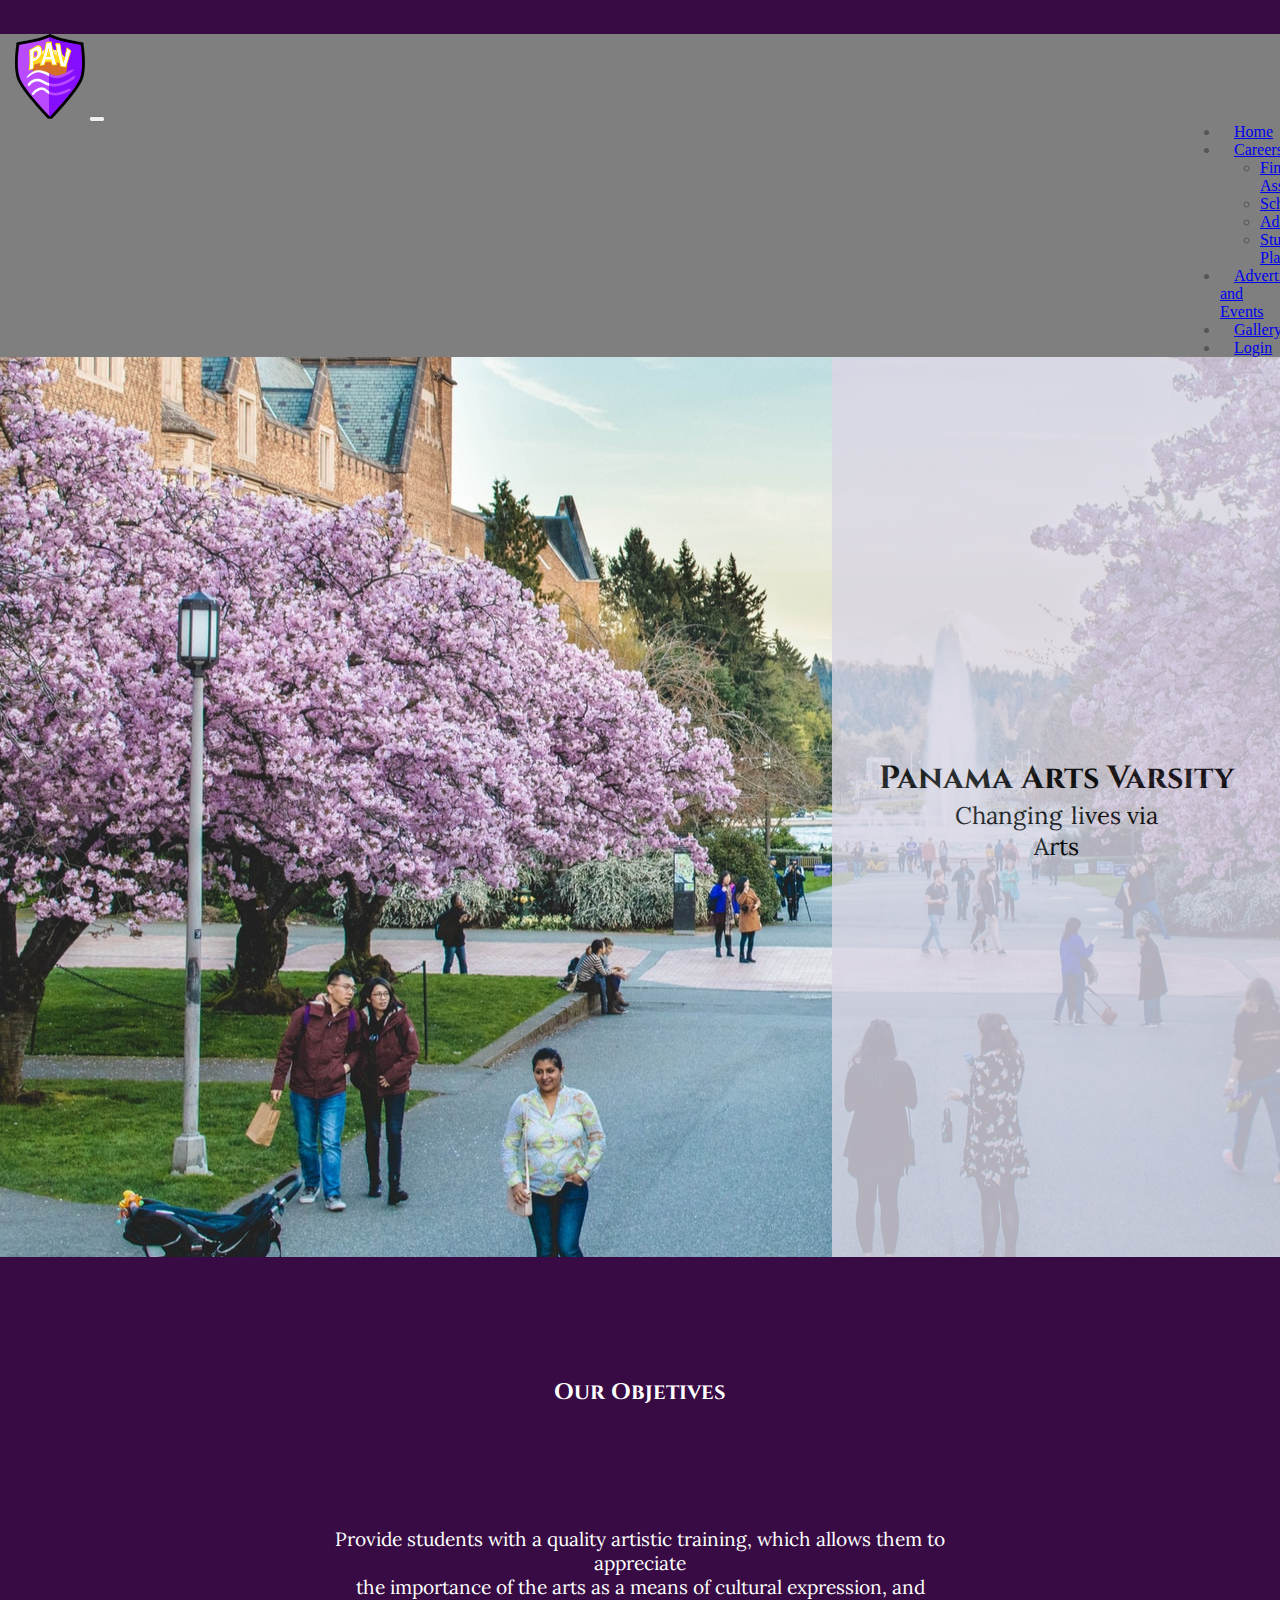
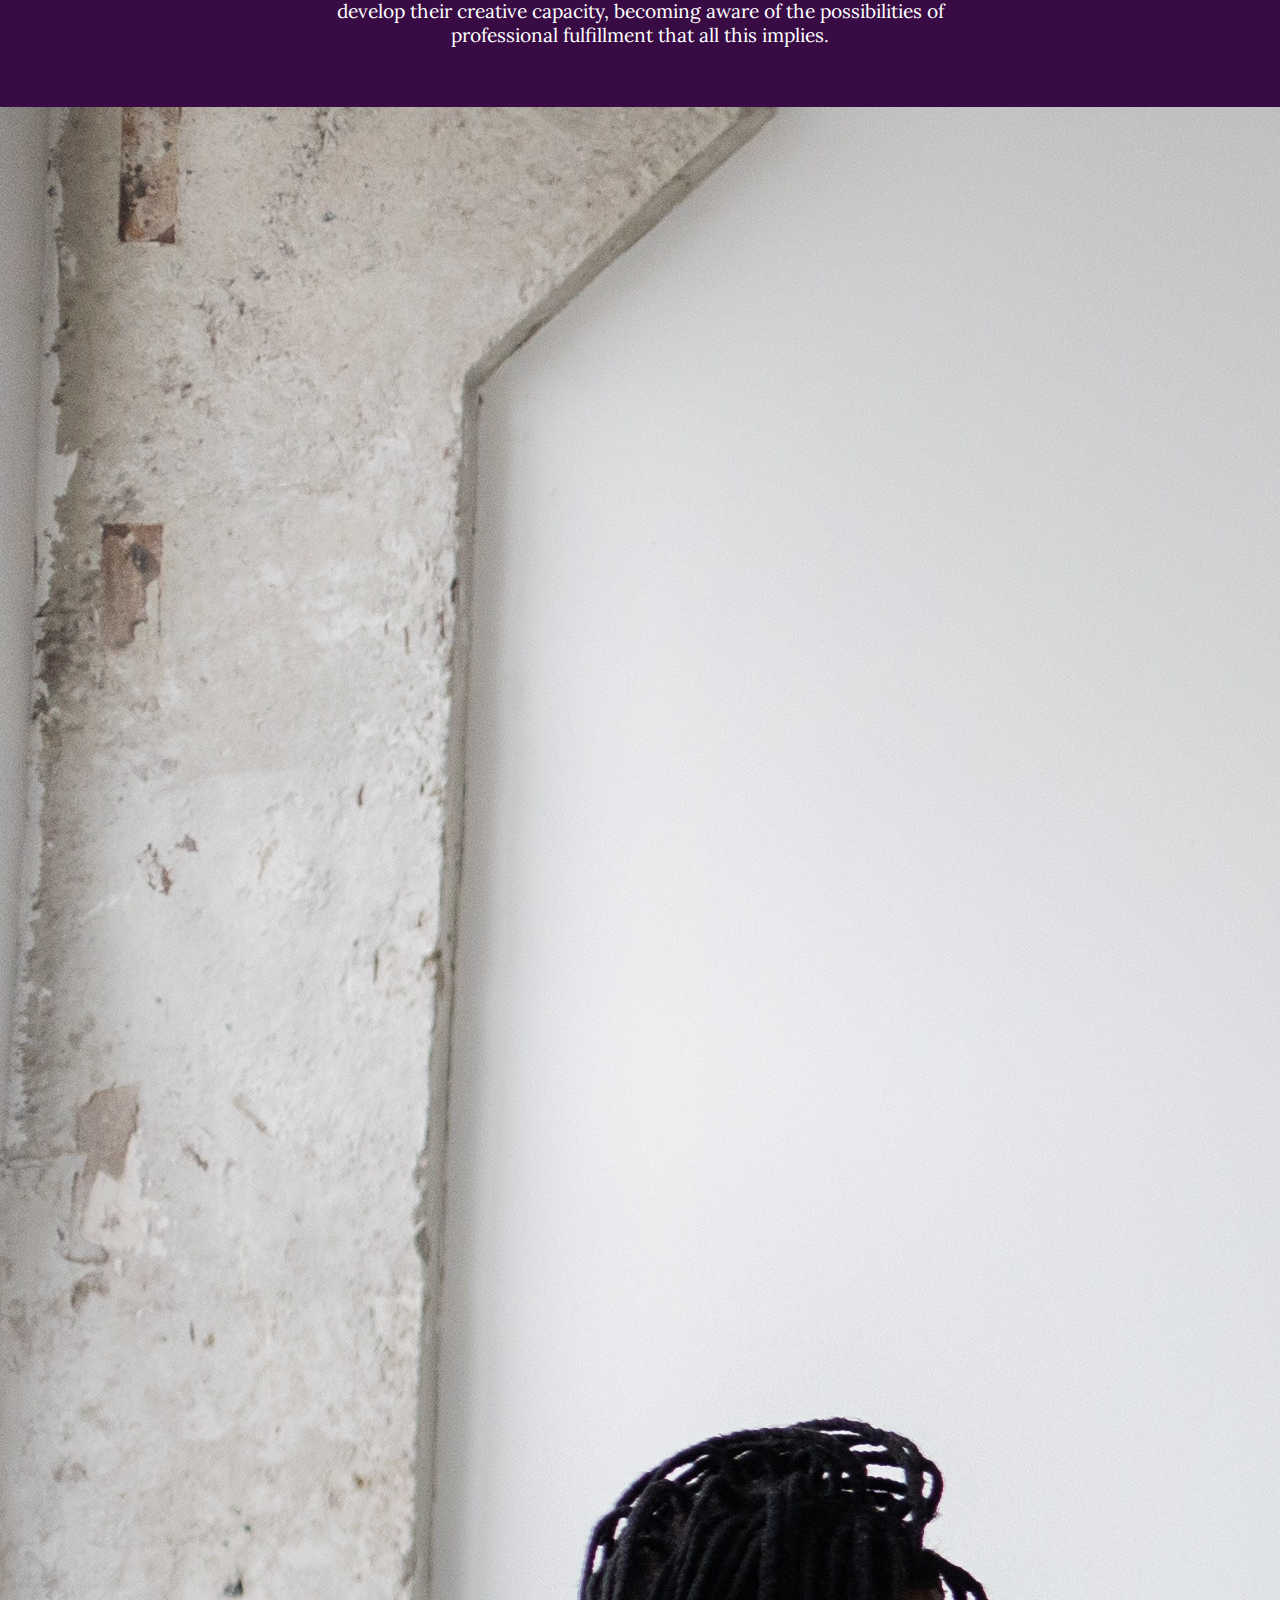
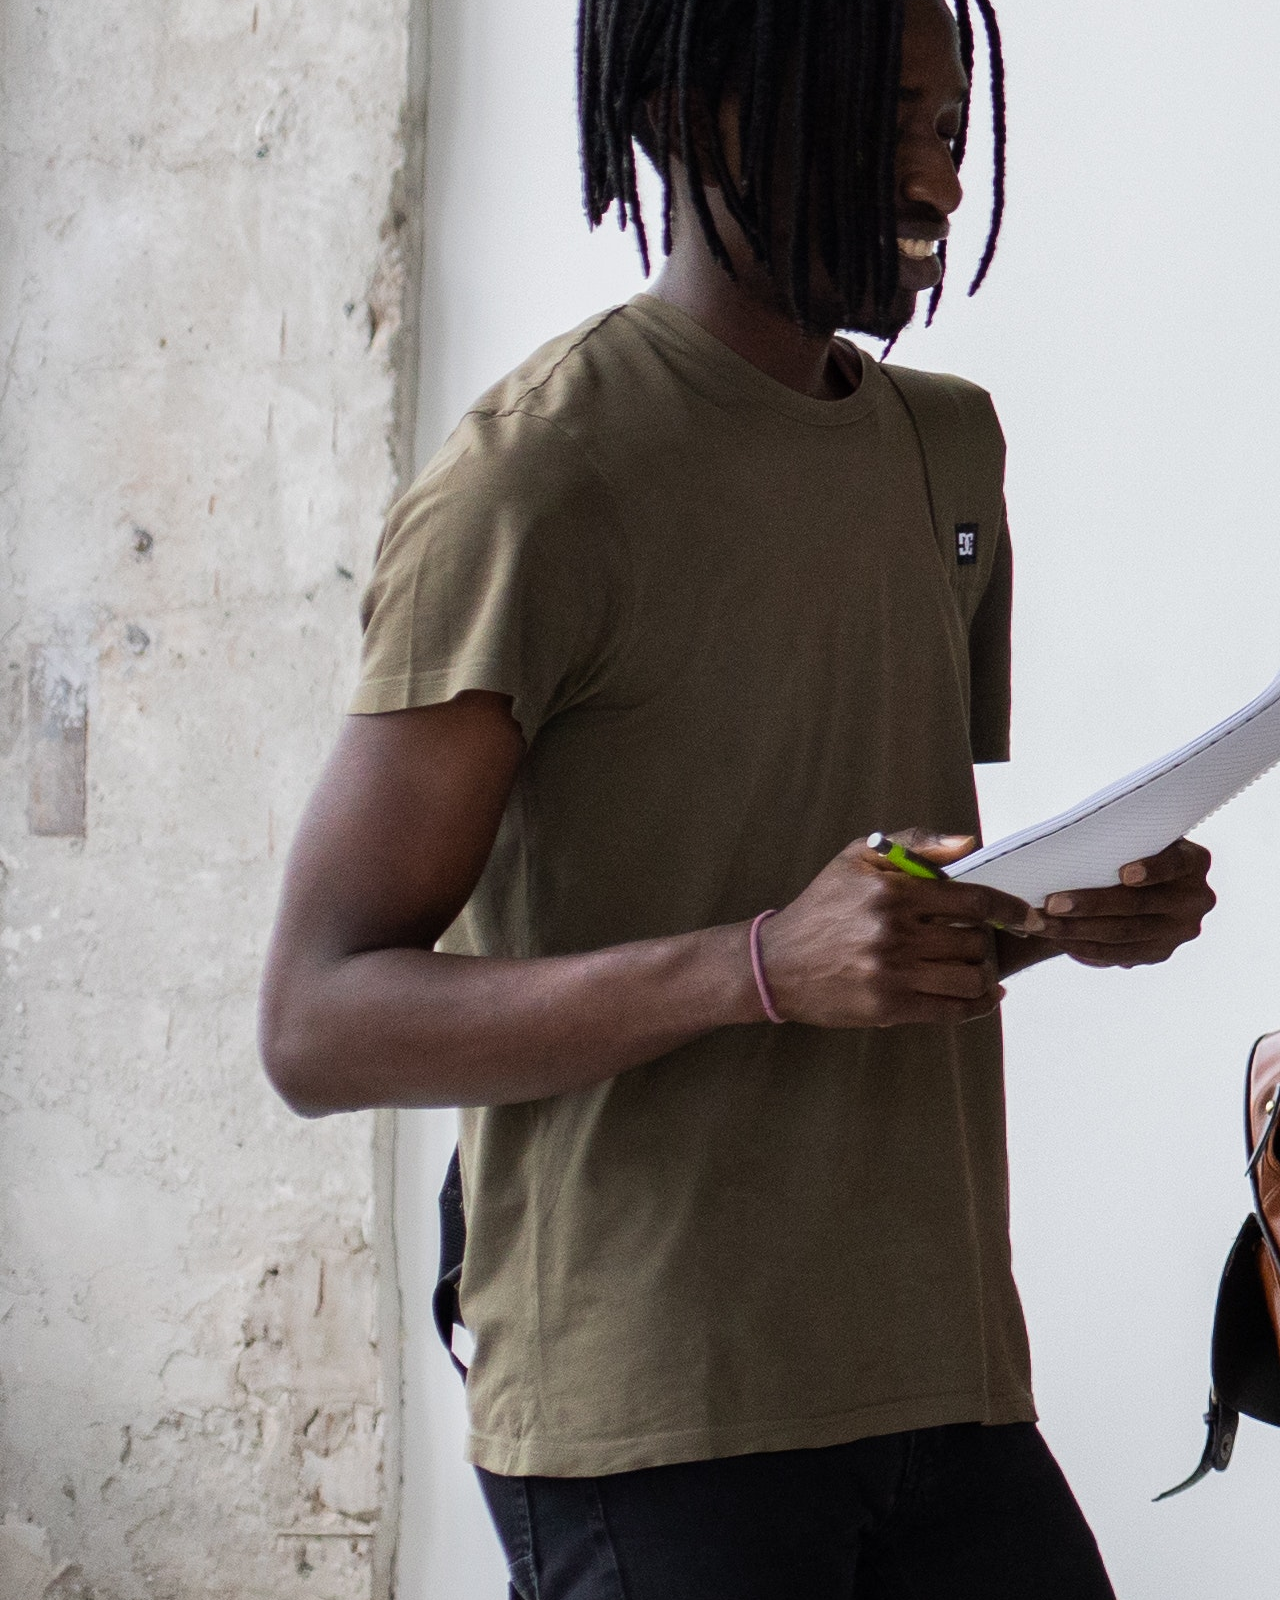
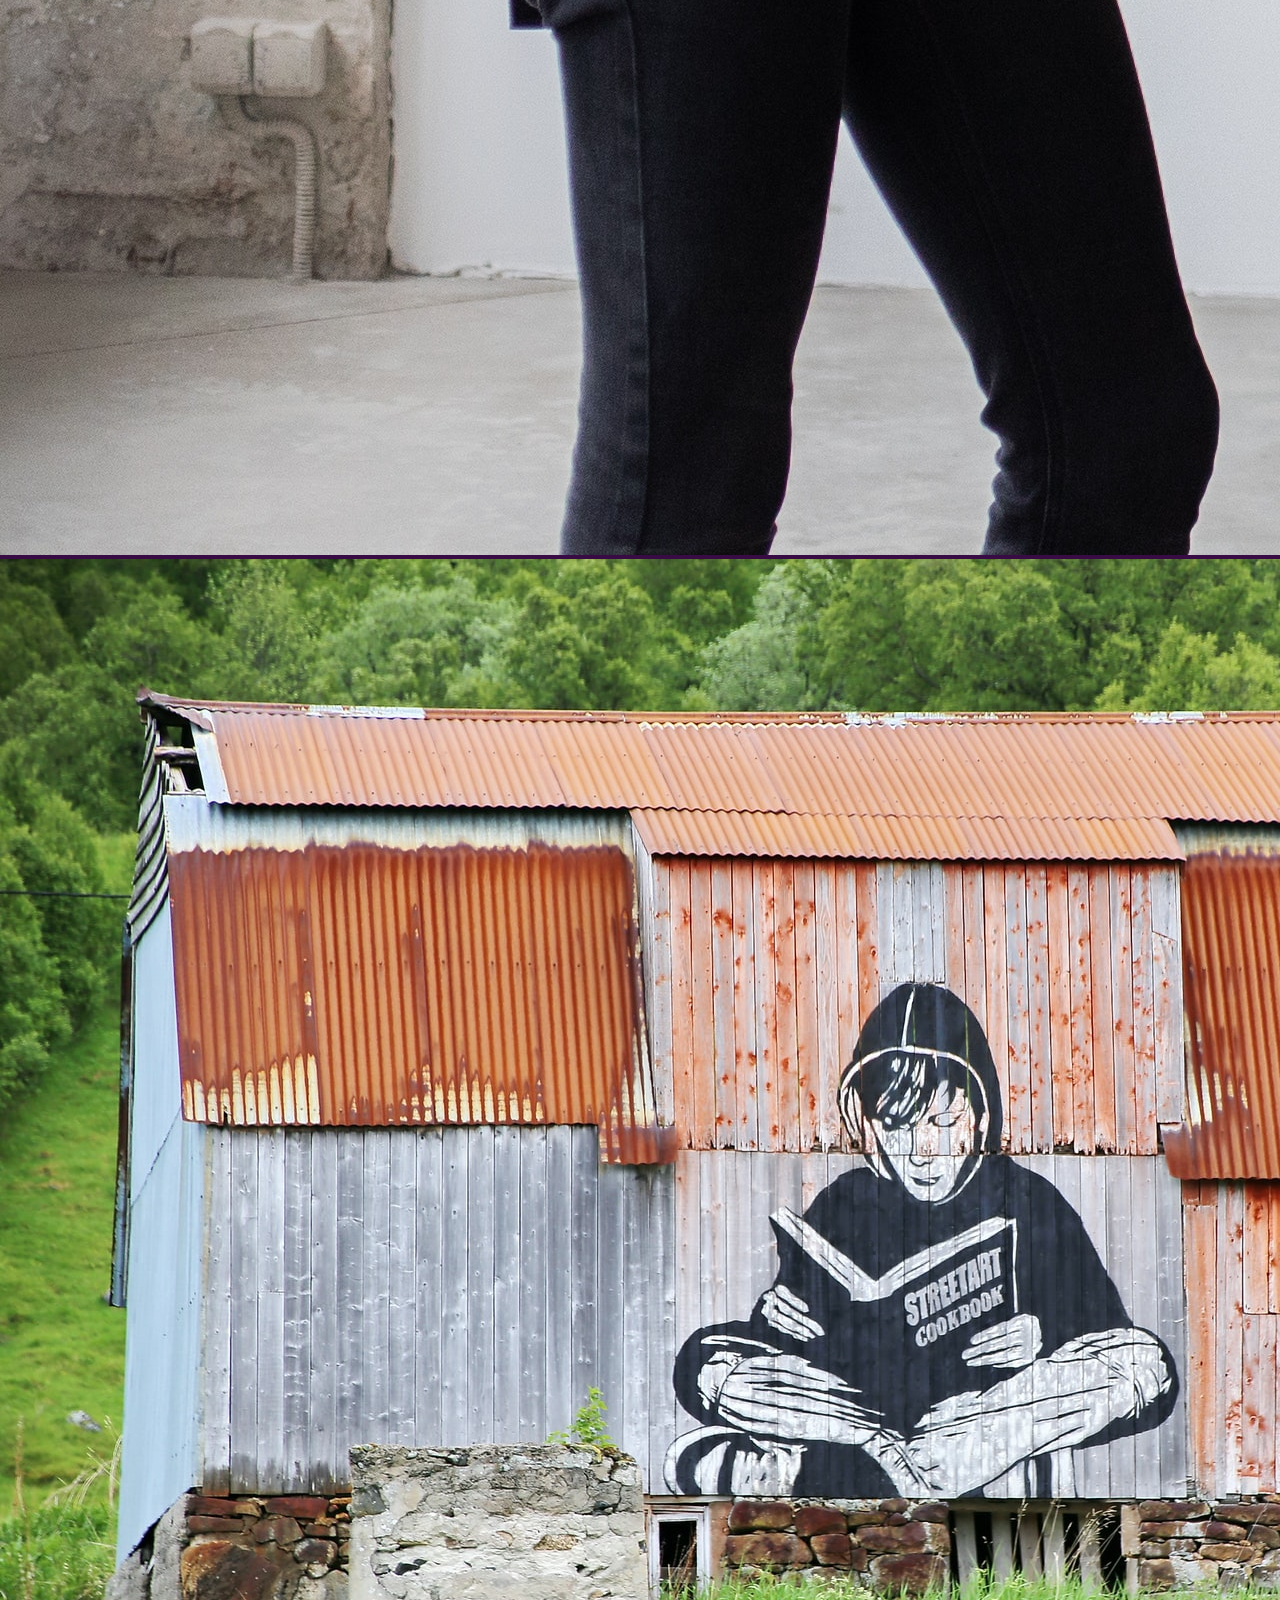
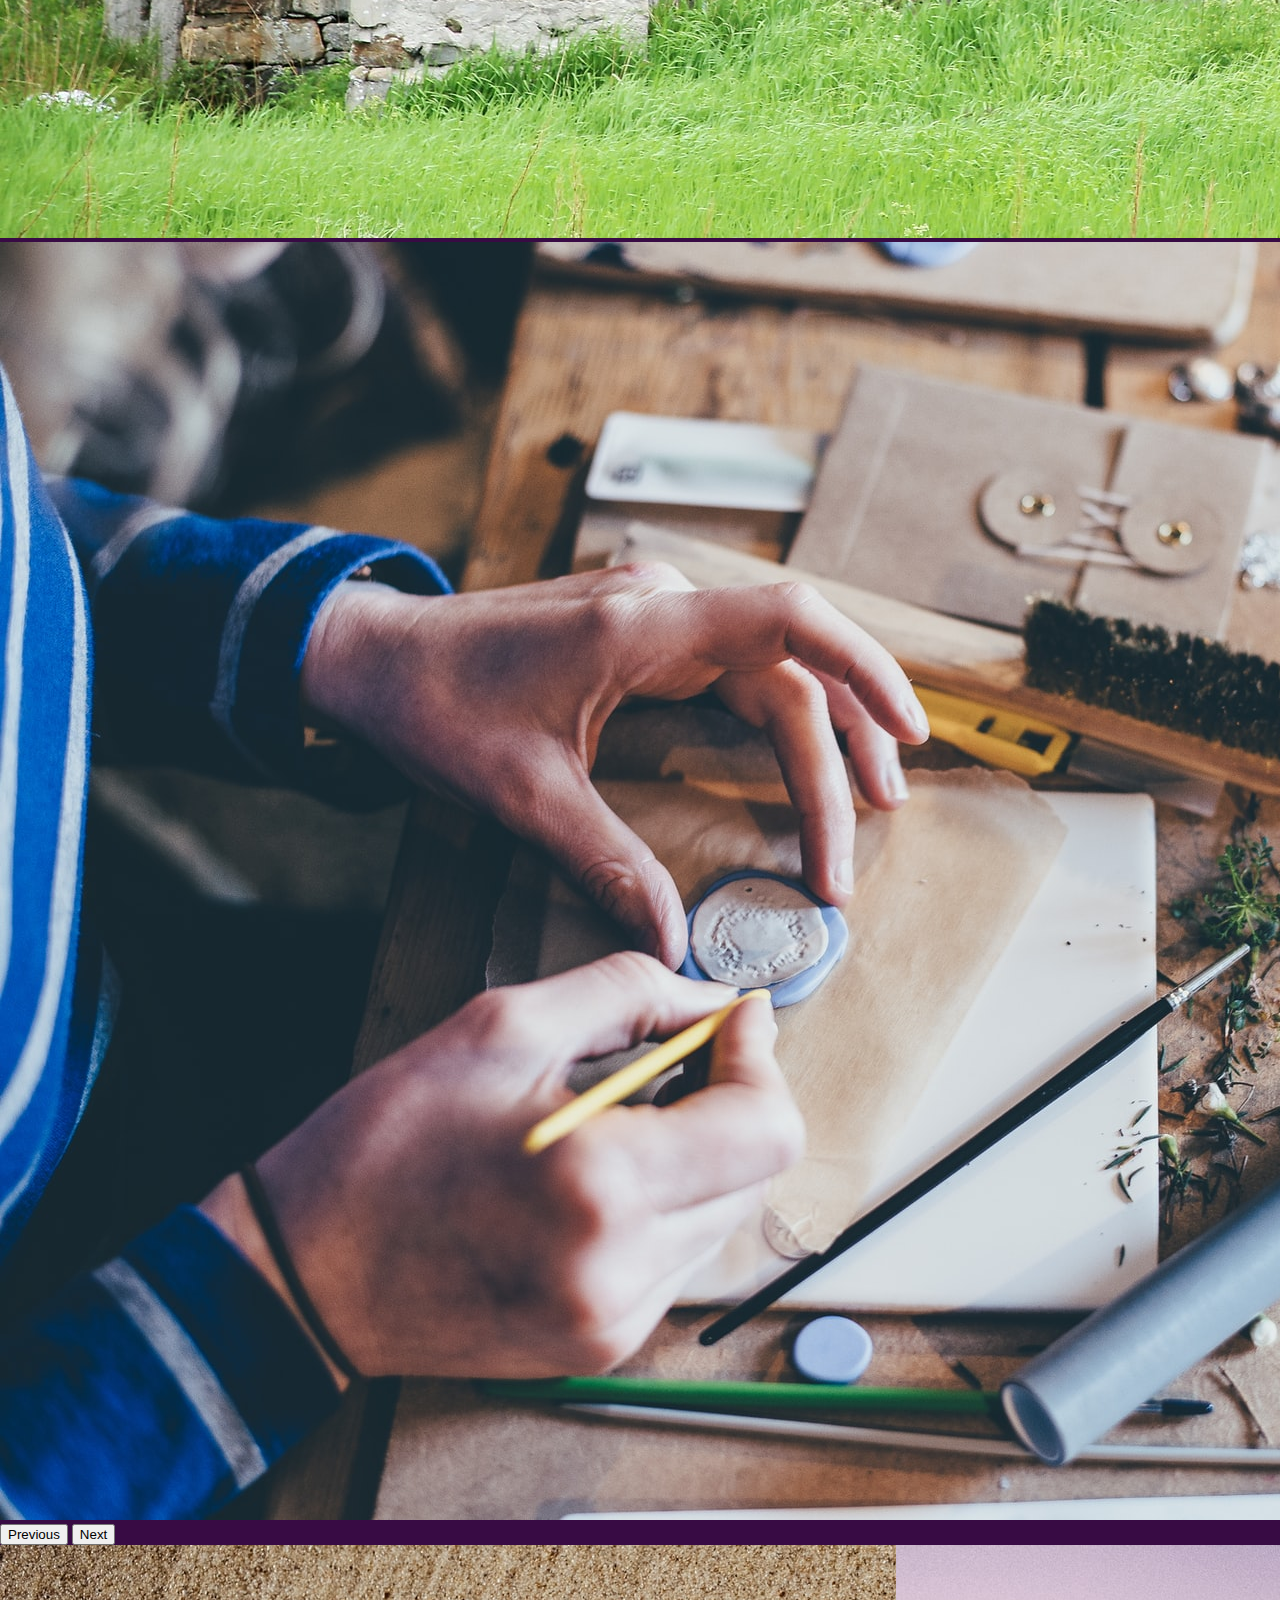
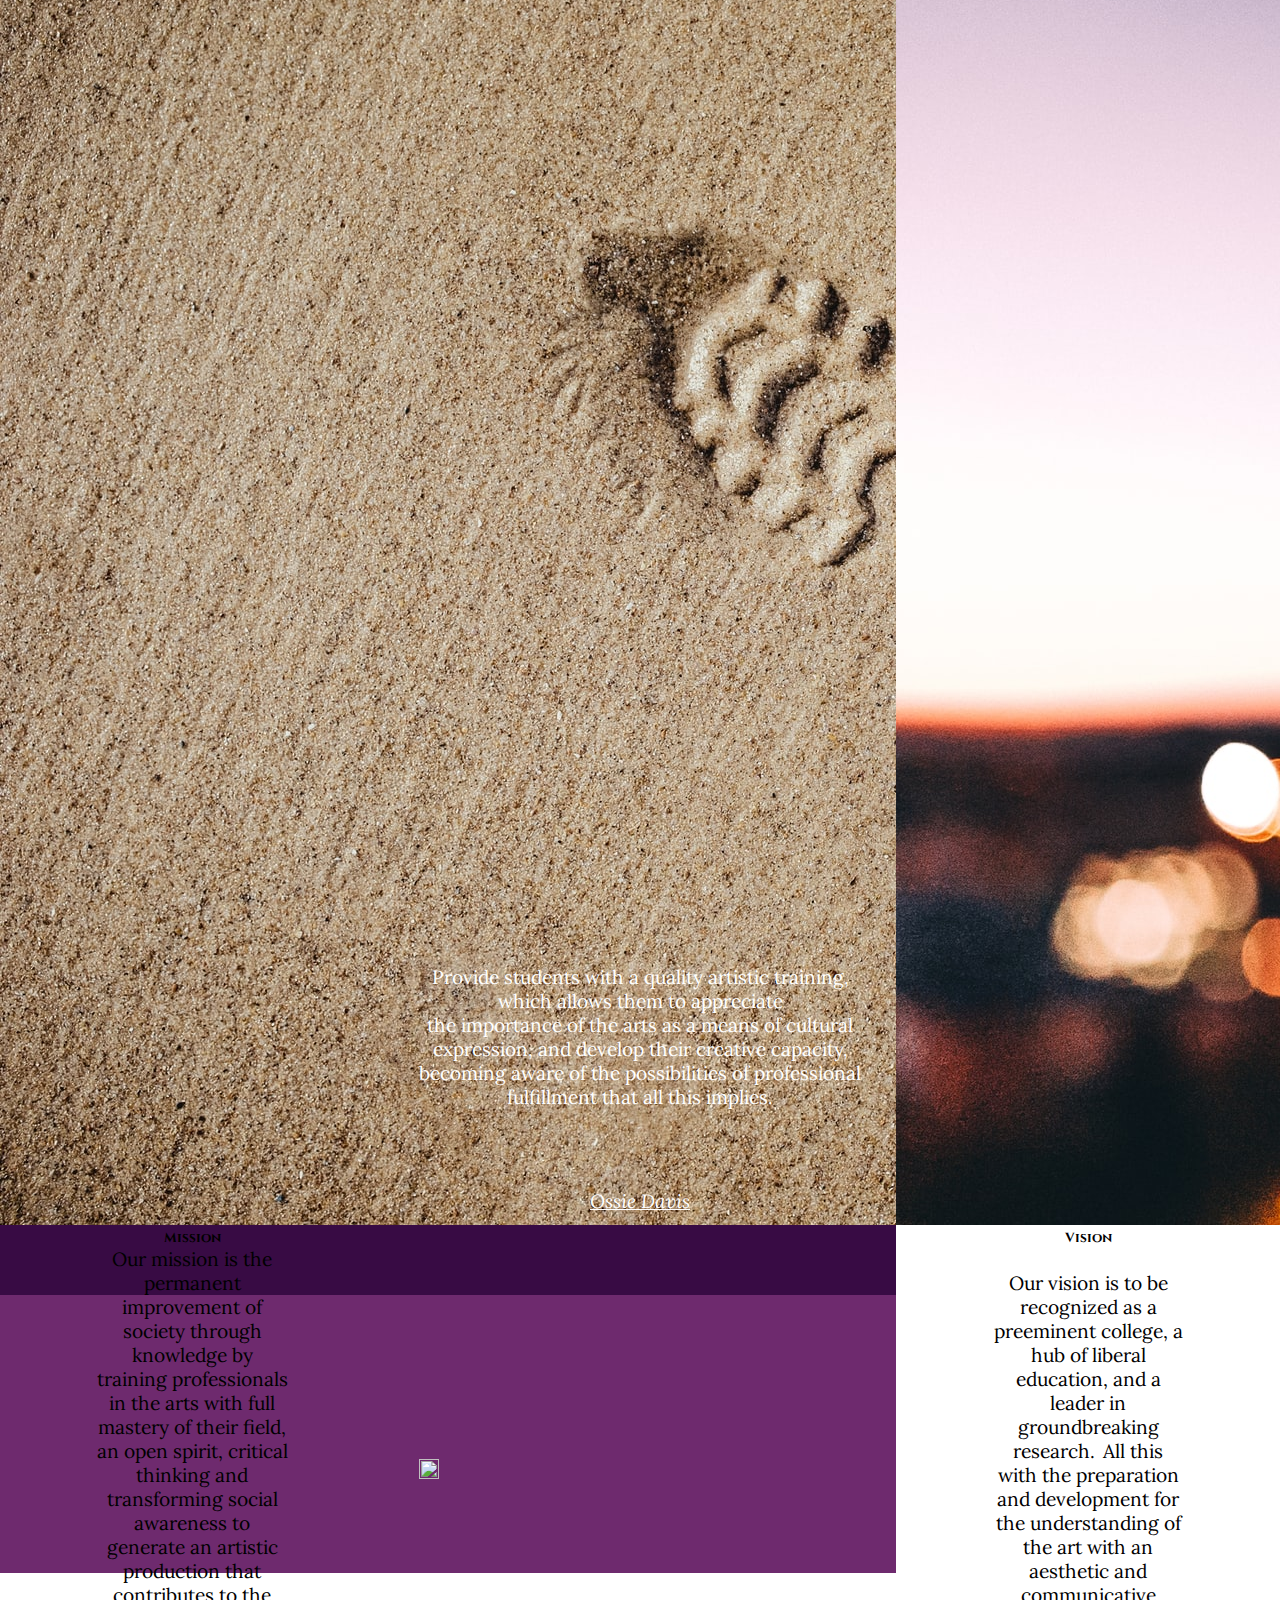
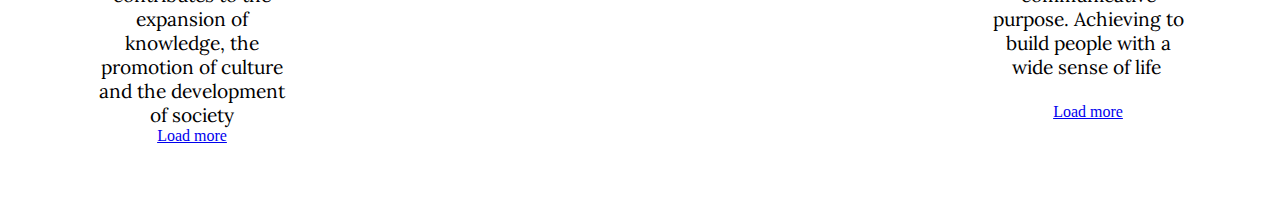
==== PAV/PANAMA ARTS VARSITY.html @ 83be6d52 "First Upload" ====
<!DOCTYPE html>
<html lang="en">
<head>
    <meta charset="UTF-8">
    <meta http-equiv="X-UA-Compatible" content="IE=edge">
    <meta name="viewport" content="width=device-width, initial-scale=1.0">
    <title>Panama Arts Varsity</title>
    <link rel="stylesheet" href="PANAMA ARTS VARSITY.css"> 
  <link href="https://cdn.jsdelivr.net/npm/bootstrap@5.0.2/dist/css/bootstrap.min.css" rel="stylesheet" integrity="sha384-EVSTQN3/azprG1Anm3QDgpJLIm9Nao0Yz1ztcQTwFspd3yD65VohhpuuCOmLASjC" crossorigin="anonymous"> 
  <script src="https://cdn.jsdelivr.net/npm/@popperjs/core@2.9.2/dist/umd/popper.min.js" integrity="sha384-IQsoLXl5PILFhosVNubq5LC7Qb9DXgDA9i+tQ8Zj3iwWAwPtgFTxbJ8NT4GN1R8p" crossorigin="anonymous"></script> 
  <script src="https://cdn.jsdelivr.net/npm/bootstrap@5.0.2/dist/js/bootstrap.min.js" integrity="sha384-cVKIPhGWiC2Al4u+LWgxfKTRIcfu0JTxR+EQDz/bgldoEyl4H0zUF0QKbrJ0EcQF" crossorigin="anonymous"></script> 
<!--FONTS-->
<link rel="preconnect" href="https://fonts.googleapis.com">
<link rel="preconnect" href="https://fonts.gstatic.com" crossorigin>
<link href="https://fonts.googleapis.com/css2?family=Lora&display=swap" rel="stylesheet">
<link rel="preconnect" href="https://fonts.googleapis.com">
<link rel="preconnect" href="https://fonts.gstatic.com" crossorigin>
<link href="https://fonts.googleapis.com/css2?family=Cinzel&family=Lora:ital,wght@0,400;1,600&display=swap" rel="stylesheet">

</head>
<body>
    <header>
        <div>
            <div class="rayita"></div>
            <div>
                <div>
                    <div>
                        <nav class="navbar d-block navbar-expand-lg navbar-light bg-light">
                            <div class="container-fluid">
                              <a class="navbar-brand" href="#" ><img src="LOGO.PNG" alt="PAV" class="logo" width="70px"></a>
                              <button class="navbar-toggler" type="button" data-bs-toggle="collapse" data-bs-target="#navbarNav" aria-controls="navbarNav" aria-expanded="false" aria-label="Toggle navigation">
                                <span class="navbar-toggler-icon"></span>
                              </button>
                              <div class="collapse navbar-collapse" id="navbarNav">
                                    <ul class="navbar-nav">
                                    <li class="nav-item">
                                        <a class="nav-link active" aria-current="page" href="#">Home</a>
                                    </li>
                                    <li class="nav-item dropdown">
                                        <a class="nav-link dropdown-toggle" href="IDK/Carrers.html" id="navbarDropdownMenuLink" role="button" data-bs-toggle="dropdown" aria-expanded="false">
                                        Careers
                                        </a>
                                        <ul class="dropdown-menu" aria-labelledby="navbarDropdownMenuLink">
                                        <li><a class="dropdown-item" href="IDK/Carrers.html">Financial Assistance</a></li>
                                        <li><a class="dropdown-item" href="IDK/Carrers.html">Scholarships</a></li>
                                        <li><a class="dropdown-item" href="IDK/Carrers.html">Admissions</a></li>
                                        <li><a class="dropdown-item" href="IDK/Carrers.html">Study Plan</a></li>
                                        </ul>
                                        </li>
                                        <li class="nav-item">
                                            <a class="nav-link" href="Campus_life.html">Advertisements and Events</a>
                                        </li>
                                        <li class="nav-item">
                                            <a class="nav-link" href="pagina de Angelica/index.html">Gallery</a>
                                        </li>
                                        <li class="nav-item">
                                            <a class="nav-link " href="PAV_LOGIN.html" target="_blank" tabindex="-1" aria-disabled="false">Login</a>
                                        </li>
                                    </ul>
                              </div>
                            </div>
                        </nav>
                        <div class="home-hero-image">
                        <div class="fondo">
                            <h1>Panama Arts Varsity</h1>
                            <p class="slogan">Changing  lives via Arts</p>
                        </div>                                            
                      </div>
                    </div>
                    <div class="container_2">
                        <h2>Our Objetives</h2>
                        <p> Provide students with a quality artistic training, which allows them to appreciate <br> the importance of the arts as a means of cultural expression, and develop their creative capacity, becoming aware  of the possibilities of professional fulfillment that all this implies. </p>

                    </div>
                    <div class="fondo_carrusel">
                        <div id="carouselExampleControls" class="carousel slide" data-bs-ride="carousel">
                            <div class="carousel-inner">
                              <div class="carousel-item active">
                                <img src="carrusel 1.jpg" class="d-block w-100 " alt="...">
                              </div>
                              <div class="carousel-item">
                                <img src="carrrusel 4.jpg" class="d-block w-100" alt="...">
                              </div>
                              <div class="carousel-item">
                                <img src="carrusel 3.jpg" class="d-block w-100 " alt="...">
                              </div>
                            </div>
                            <button class="carousel-control-prev" type="button" data-bs-target="#carouselExampleControls" data-bs-slide="prev">
                              <span class="carousel-control-prev-icon" aria-hidden="true"></span>
                              <span class="visually-hidden">Previous</span>
                            </button>
                            <button class="carousel-control-next" type="button" data-bs-target="#carouselExampleControls" data-bs-slide="next">
                              <span class="carousel-control-next-icon" aria-hidden="true"></span>
                              <span class="visually-hidden">Next</span>
                            </button>
                        </div>
                    </div>
                    <div class="fondo_mv">
                        <div class="card" style="width: 30%" >
                            <img src="mission (2).jpg" class="card-img-top" alt="...">
                            <div class="card-body">
                              <h5 class="card-title">Mission</h5>
                              <p class="card-text">Our mission is the permanent improvement of society through knowledge by training professionals in the arts with full mastery of their field,  an open spirit, critical thinking and transforming social awareness to generate an artistic production that contributes to the expansion of knowledge, the promotion of culture and the development of society </p>
                              <a href="#" class="btn btn-primary">Load more</a>
                            </div>
                          </div>
                          <div class="card2" style="width: 30%">
                            <img src="vision.jpg" class="card-img-top" alt="...">
                            <div class="card-body">
                              <h5 class="card-title">Vision</h5>
                              <p class="card-text"><br> Our vision is to be recognized as a preeminent college, a hub of liberal education, and a leader in groundbreaking research.  All this with the preparation and development for the understanding of the art with an aesthetic and communicative purpose. Achieving to build people with a wide sense of life <br><br> </p>
                              <a href="#" class="btn btn-primary">Load more</a>
                            </div>
                          </div>

                    </div>
                    <!--QUOTE-->
                    <div class="container_2">
                      <p class="quote"> Provide students with a quality artistic training, which allows them to appreciate <br> the importance of the arts as a means of cultural expression, and develop their creative capacity, becoming aware  of the possibilities of professional fulfillment that all this implies. </p>
                      <p class="quote_2"><u><i>Ossie Davis</i> </u></p>

                    </div>
                    <footer>
                        <div class="contenedor d-block">
                            <div>
                                <img src="https://www.pngkit.com/png/full/488-4883158_subscribe-to-our-mailing-list-icono-de-instagram.png" class="img-footer">
                                <p class="pafooter">@Panama_ArtsVarsity</p>
                            </div>
                            <br>
                            <div>
                                <img src="https://img.pngio.com/twitter-logo-png-images-free-download-twitter-logo-white-png-1139_926.png" class="img-footer">
                                <p class="pafooter1">@Panama_Arts_Varsity</p>
                            </div>
                            <br>
                            <div>
                                <img src="https://www.freeiconspng.com/uploads/facebook-logo-png-white-facebook-logo-png-white-facebook-icon-png--32.png" class="img-footer1">
                                <p class="pafooter">@PanamaArtsVarsity</p>
                            </div>
                        </div>
                    </footer>
                </div>
            </div>
        </div>

    </header>

</body>
</html>
---- PAV/PANAMA ARTS VARSITY.css ----
*{
    margin: 0;

        
}    

/*
@media only screen and (min-width:320px) and (max-width:480px){
}
*/

    
/*RAYA DE HOME*/
    .rayita{
        width: 100%;
        height: 28.2px; 
        color: #1A0420; 
        background: #380b44; 
        padding: 3px 0px; 
    }
    /*LOGO DE PAV*/
    .logo{
        margin-left: 15px;
    }
    /*NAVBAR*/
    .collapse{
        margin-left: 1180px;

    }
    .nav-link{
        margin: 14px;
    }
    /*HOME IMAGE*/
    .home-hero{
        width: 100%;
        height: 990px;
        margin-top: -15px;
        display: block;
        
    }
    .navbar{
        color: #555555;
        background: #00000080;
        z-index: 1;
    }

    /*NOMBRE HOME*/
    /*.nombre{
        background: rgb(231, 225, 225);
        opacity: 80%;
        padding-bottom: 80px ;
        left:1000px;
        top:100px;
        z-index: 2;
    }*/
    .info_nombre{
        width: 100%;
        font-size: 55px;
        border: solid black;


    }
    .home-hero-image{
        background: url("home_si.jpg") no-repeat fixed;
        width: 100%;
        height: 100vh;
    }
    .fondo{
        background: rgb(218, 214, 228);
        width: 35%;
        height: 100vh;
        opacity: 80%;
        margin-left: auto;
    }
    .container_2{
        background:#380b44;
        height: 50vh;
        color: white;
    }
    h2{
        text-align: center;
        margin: auto;
        height: 30px;
        font-size: 140%;
    }
    p{
        text-align: center;
        margin: 0px auto;
        width: 50%;
        font-size: 120%;
        font-family: 'Lora', serif;
    }
    h2{
        padding: 120px;
        font-family: 'Cinzel', serif;
    }
    .fondo_carrusel{
        background:#380b44;

    }
    /*PALABRAS PRIMERAS*/

    h1{
        size: 30px;
        margin: 0px auto;
        font-family: 'Cinzel', serif;
    }
    .slogan{
        width: 50%;
        font-size: 24px;
        font-family: 'Lora', serif;
    }
    h1{
        text-align: center;
        margin-left: auto;
        margin-right: auto;  
        padding-top: 400px;  
    }
    .fondo_mv{
        background:url("desi.jpeg") no-repeat fixed;
        width: 100%;
        height: 100vh;
        margin: center;
        background-size: 100%;
    }
    /*FRASEEEE*/

    .card{
        margin-right: 20px;
        display: block;
        margin-right: 35px;
        float: left;

    }
    .card2{
        margin-left: 20px;
        display: block;
        margin-left: 35px;
        float: right;
        background-color:rgb(255, 255, 255) ;
        border-radius: 2px;
    }

    .card-body{
        text-align: center  !important;
    }
    .card-text{
        font-family: 'Lora', serif;
    }
    h5{
        font-family: 'Cinzel', serif;
    }



    footer{
        background-color: rgb(110, 42, 110);
        width: 100%;
        padding: 90px;
    }
    .img-footer{
        width: 15px;
        height: 15px;
    }

    .img-footer1{
        width: 20px;
        height: 20px;
    }

    .pafooter{
        color: white;
        size: 15px;
        float: right;
        margin-right: 1150px;
    }

    .pafooter1{
        color: white;
        size: 15px;
        float: right;
        margin-right: 1125px;
    }

    /*QUOTE*/
    .quote{
        padding-top: 120px;
    }
    .quote_2{
        padding-top: 80px;
        padding-bottom: 50px;
}
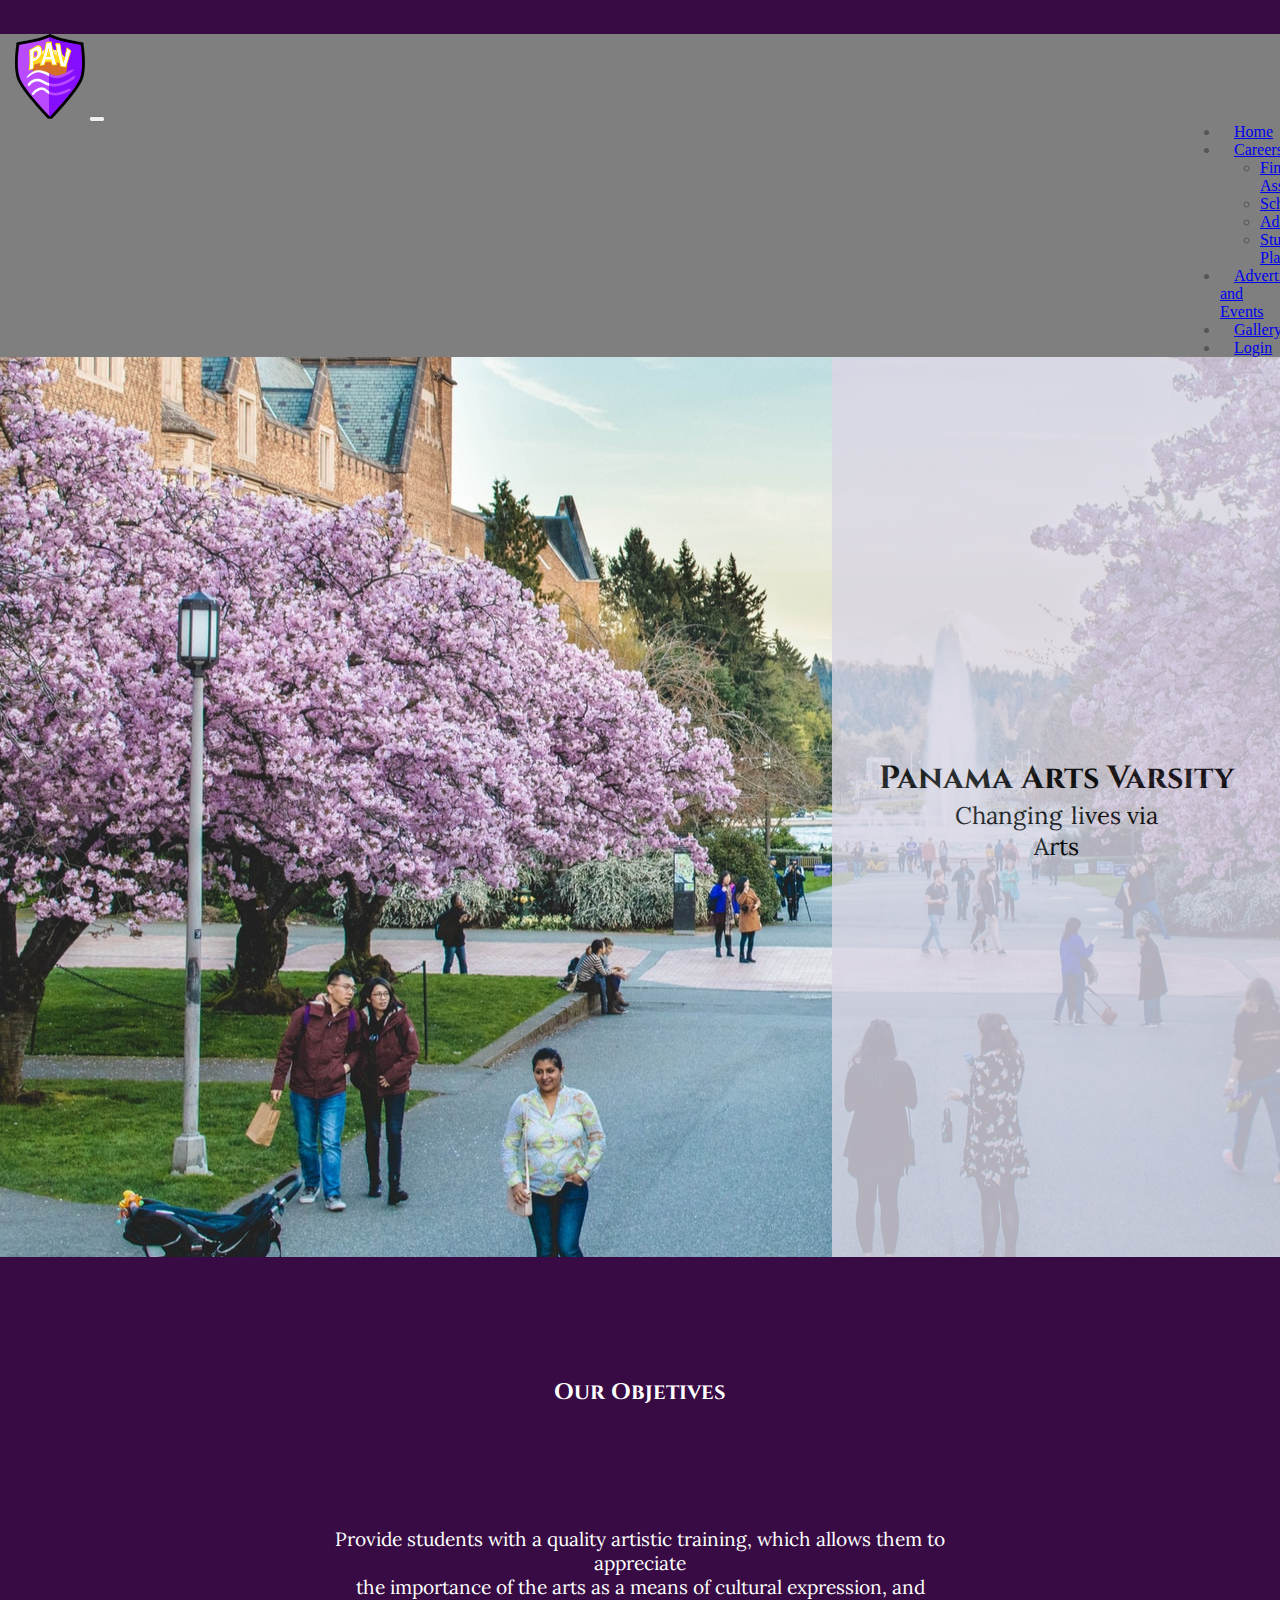
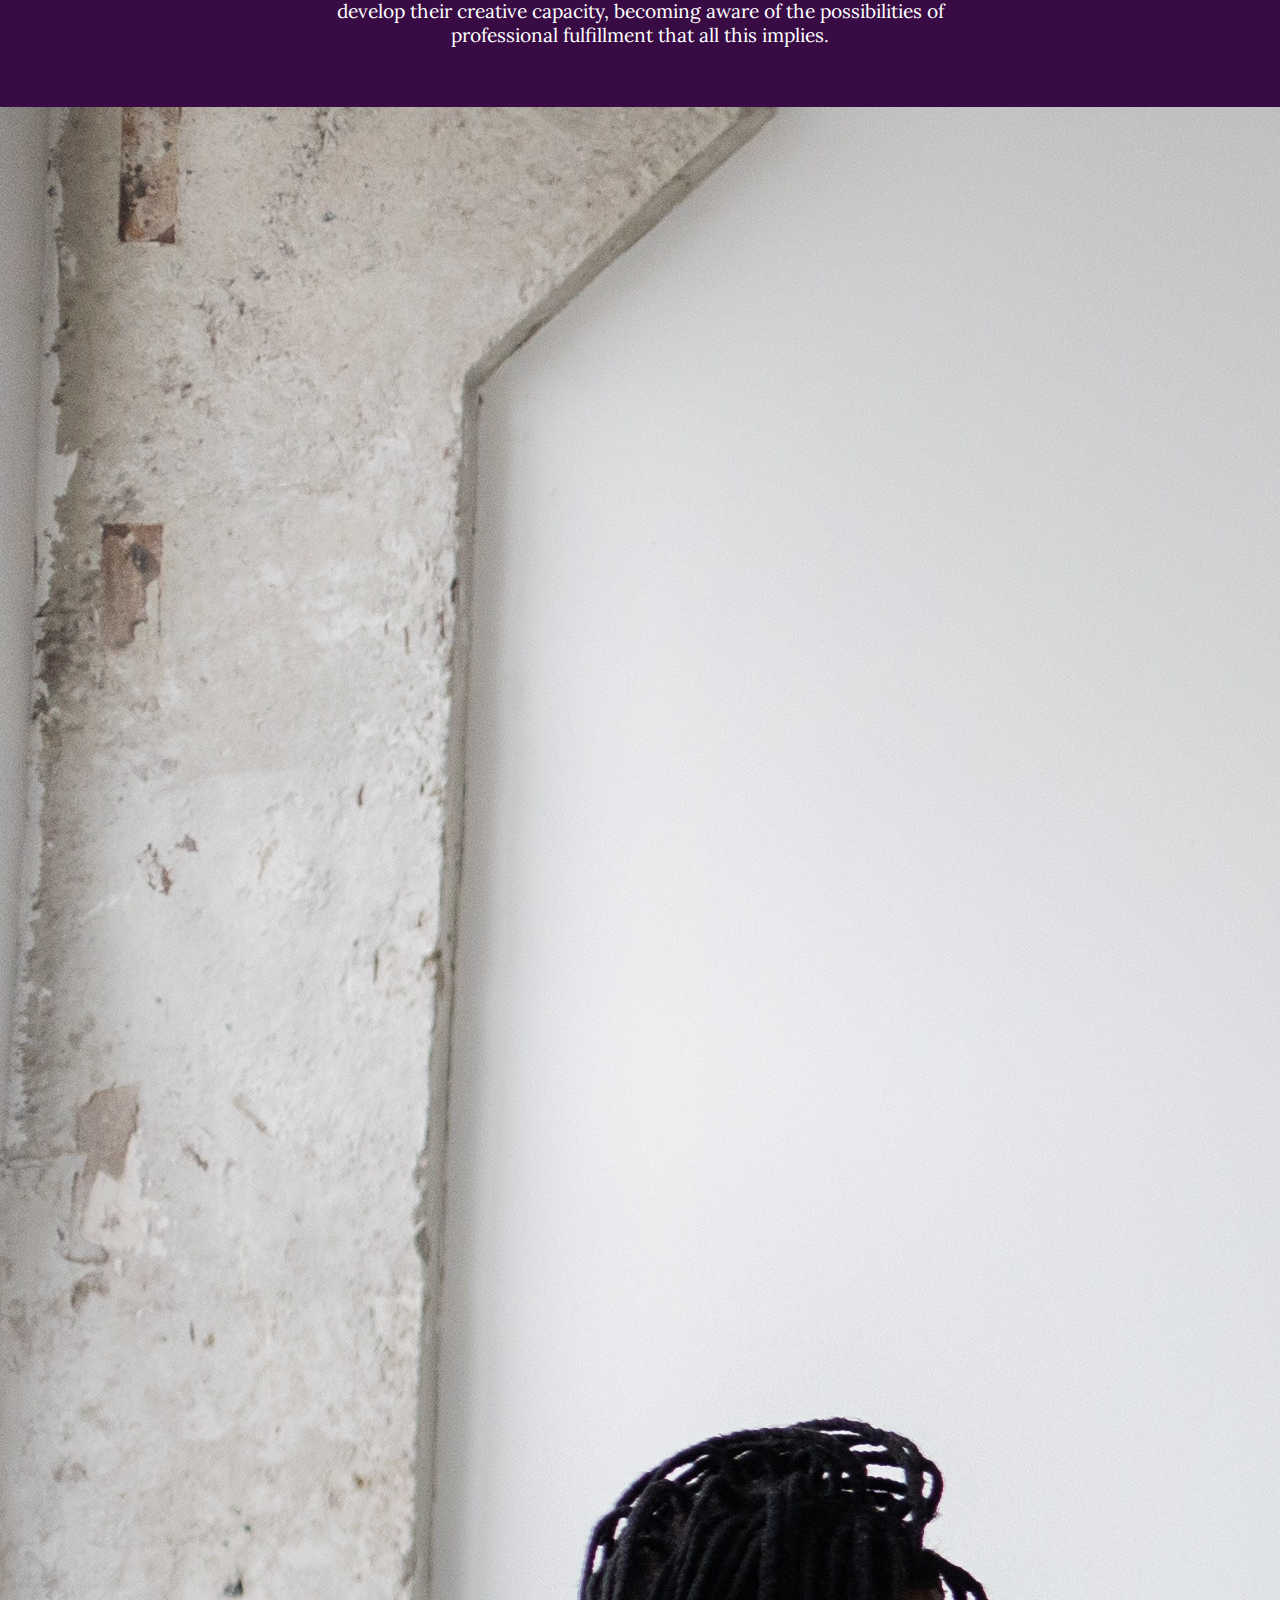
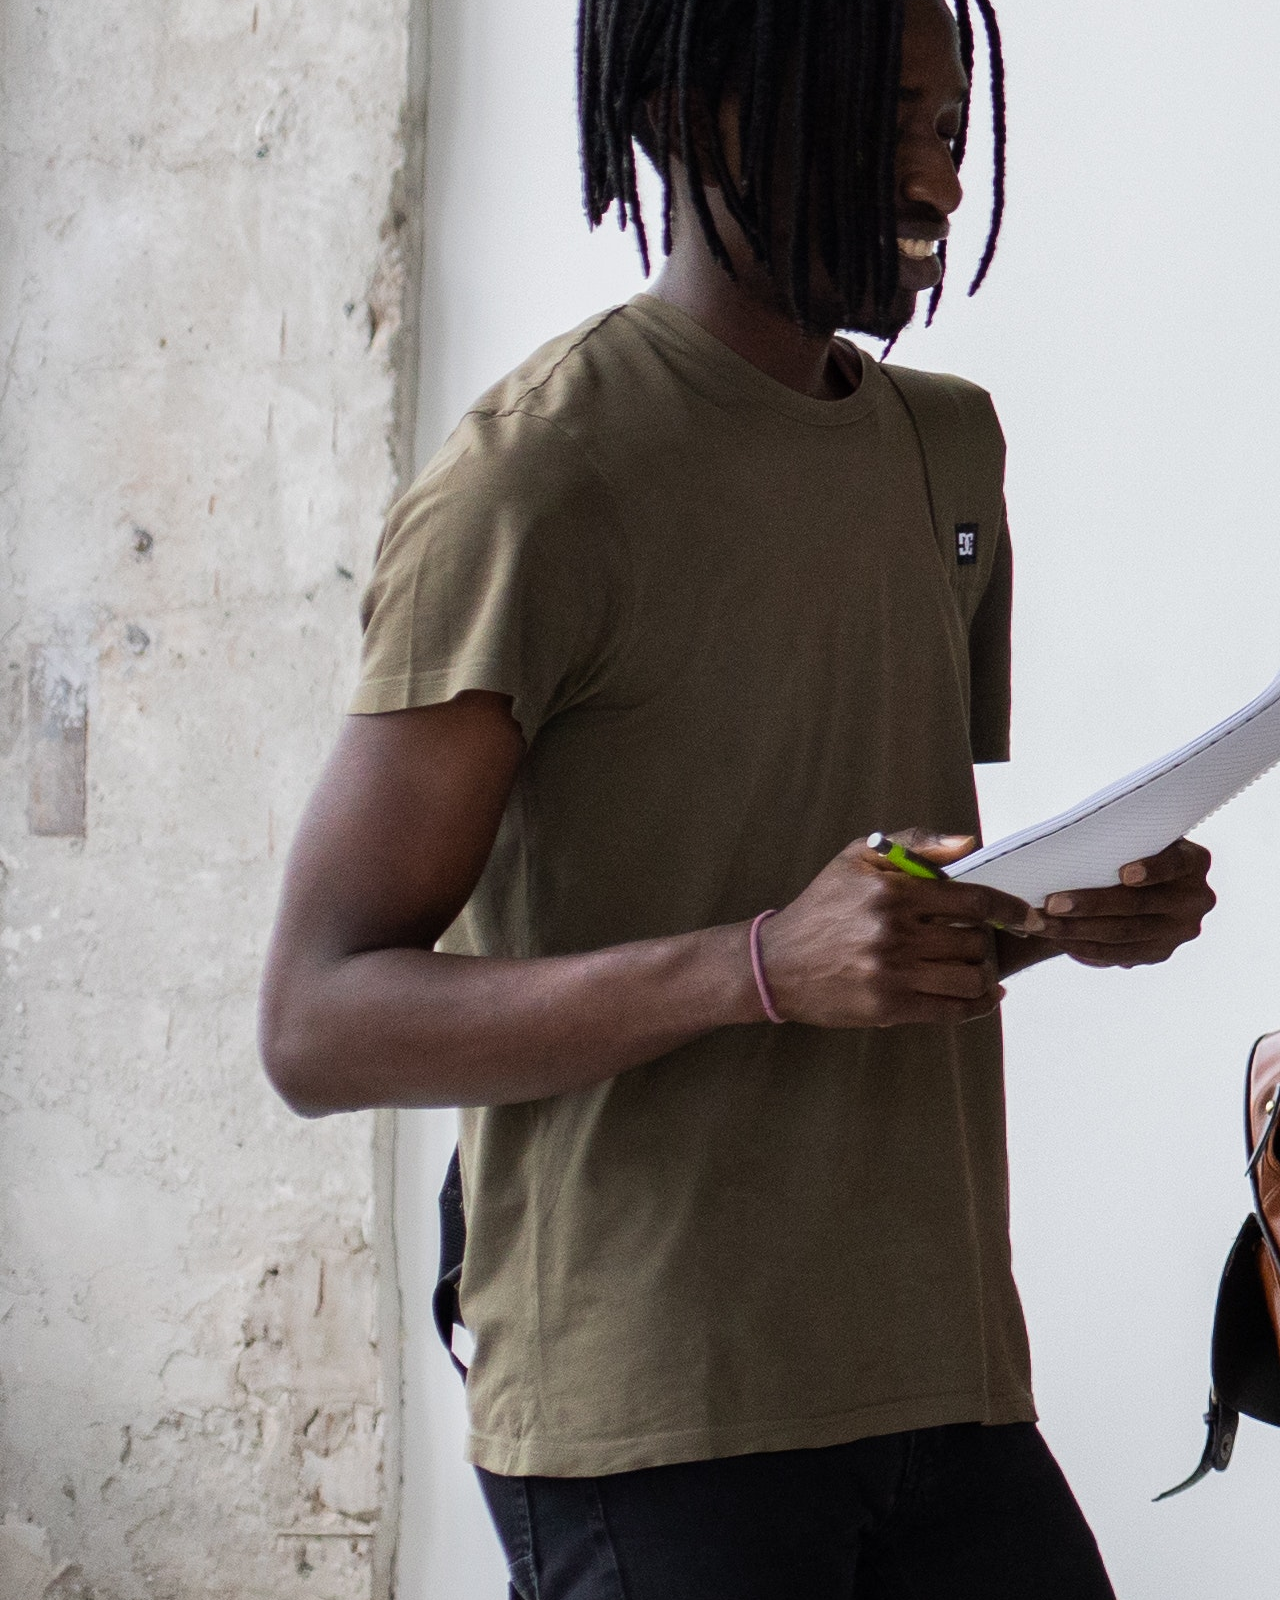
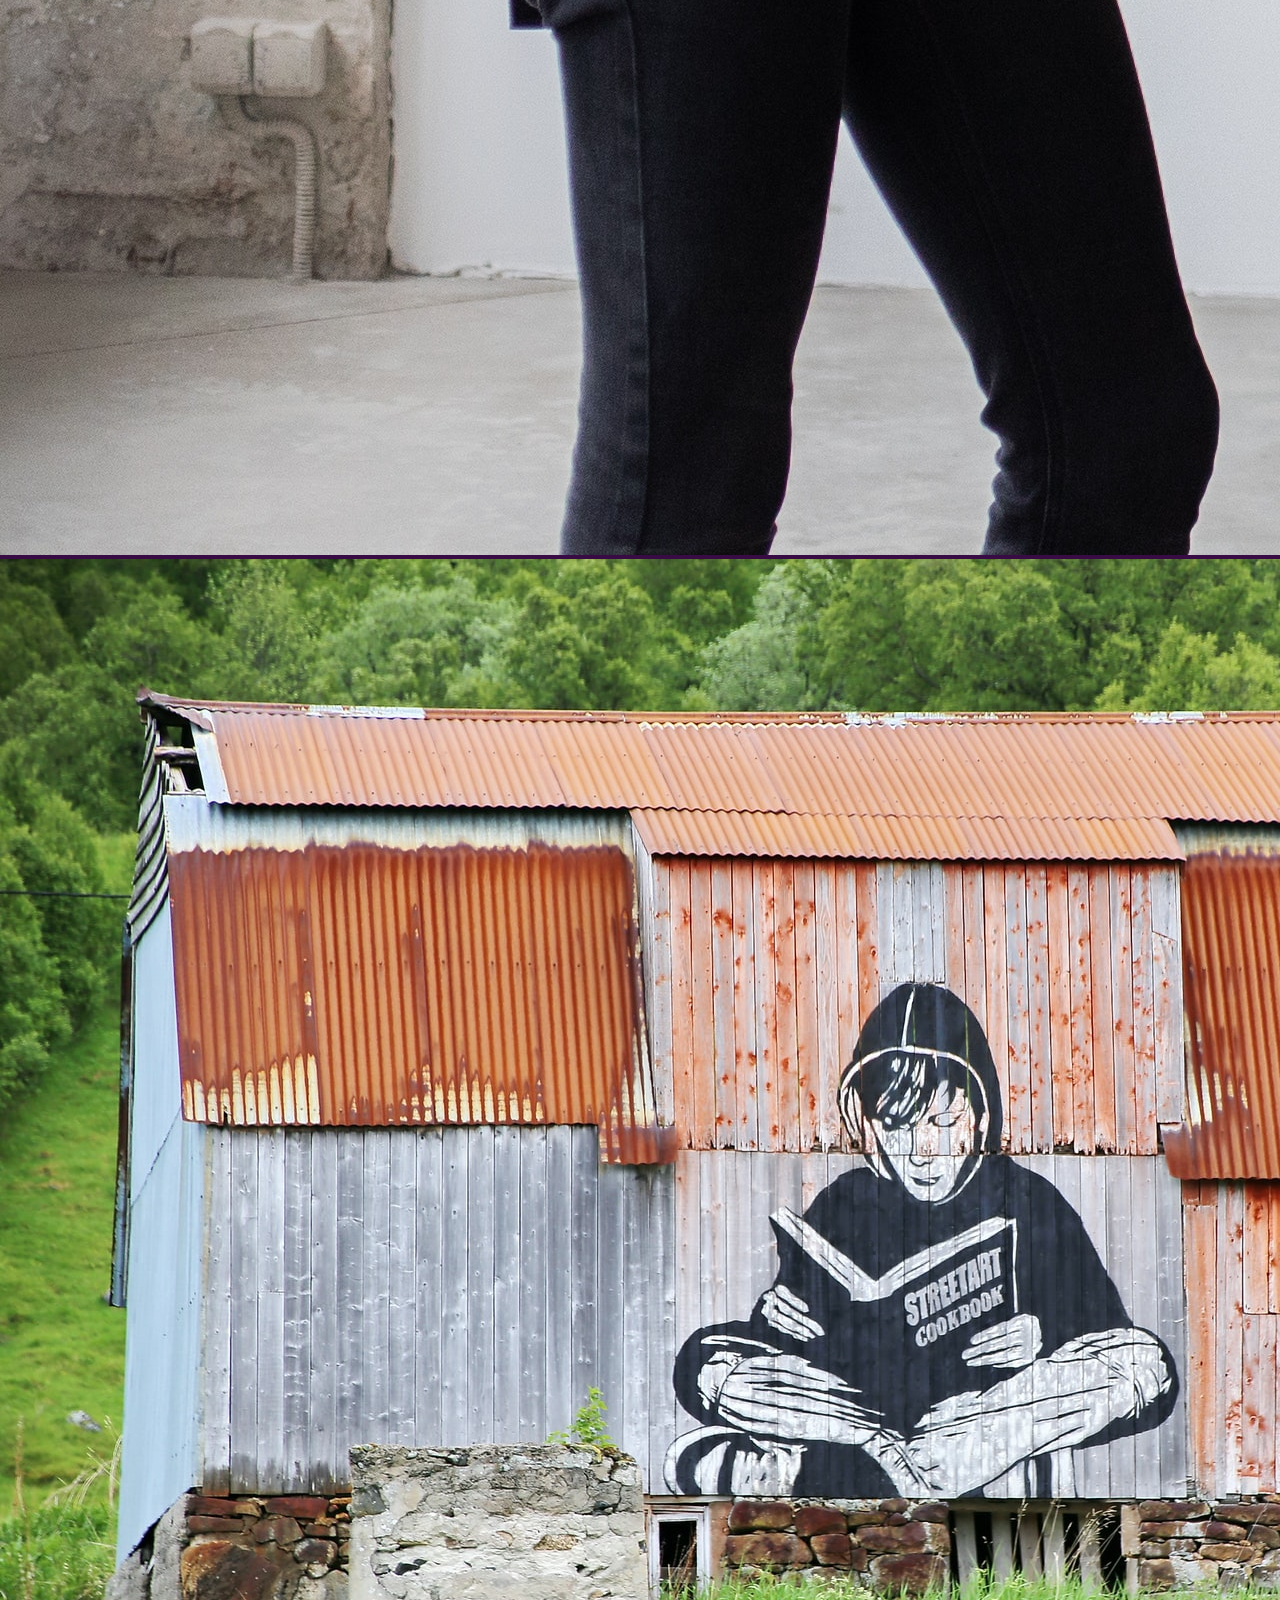
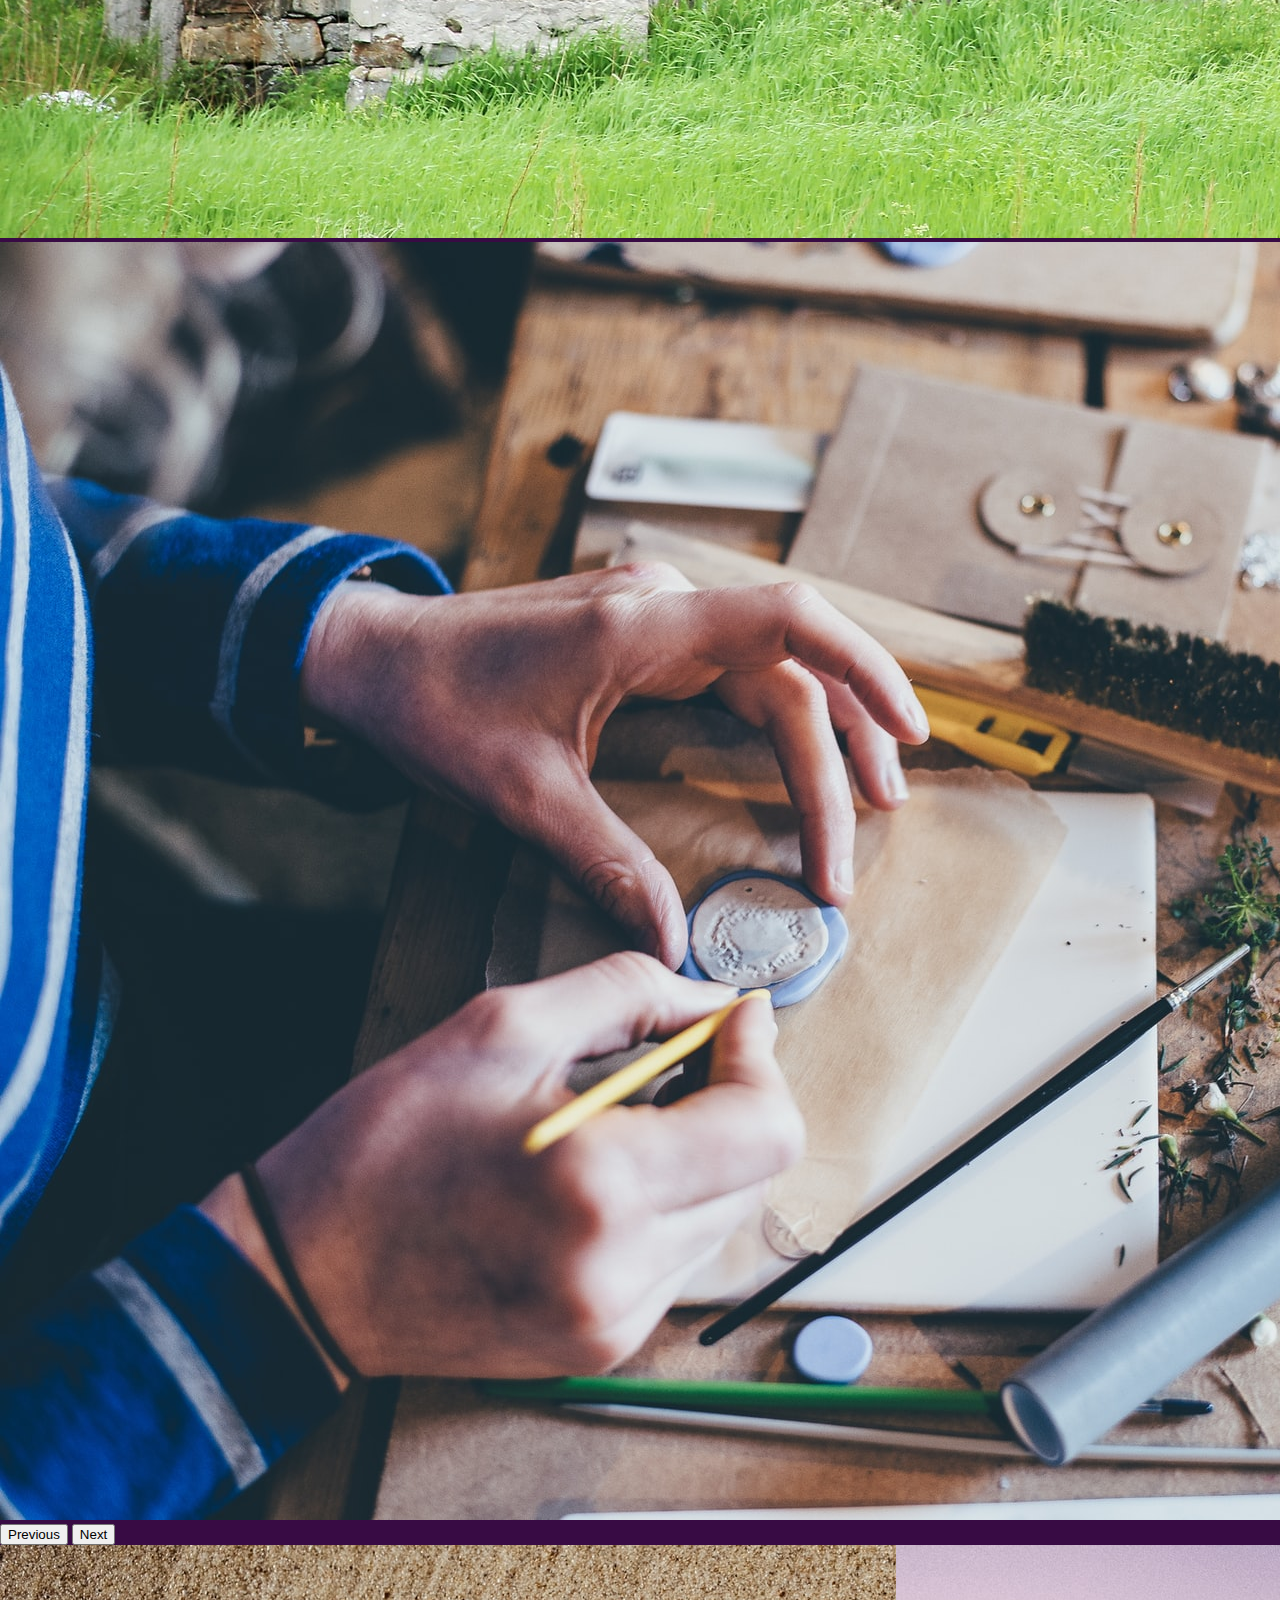
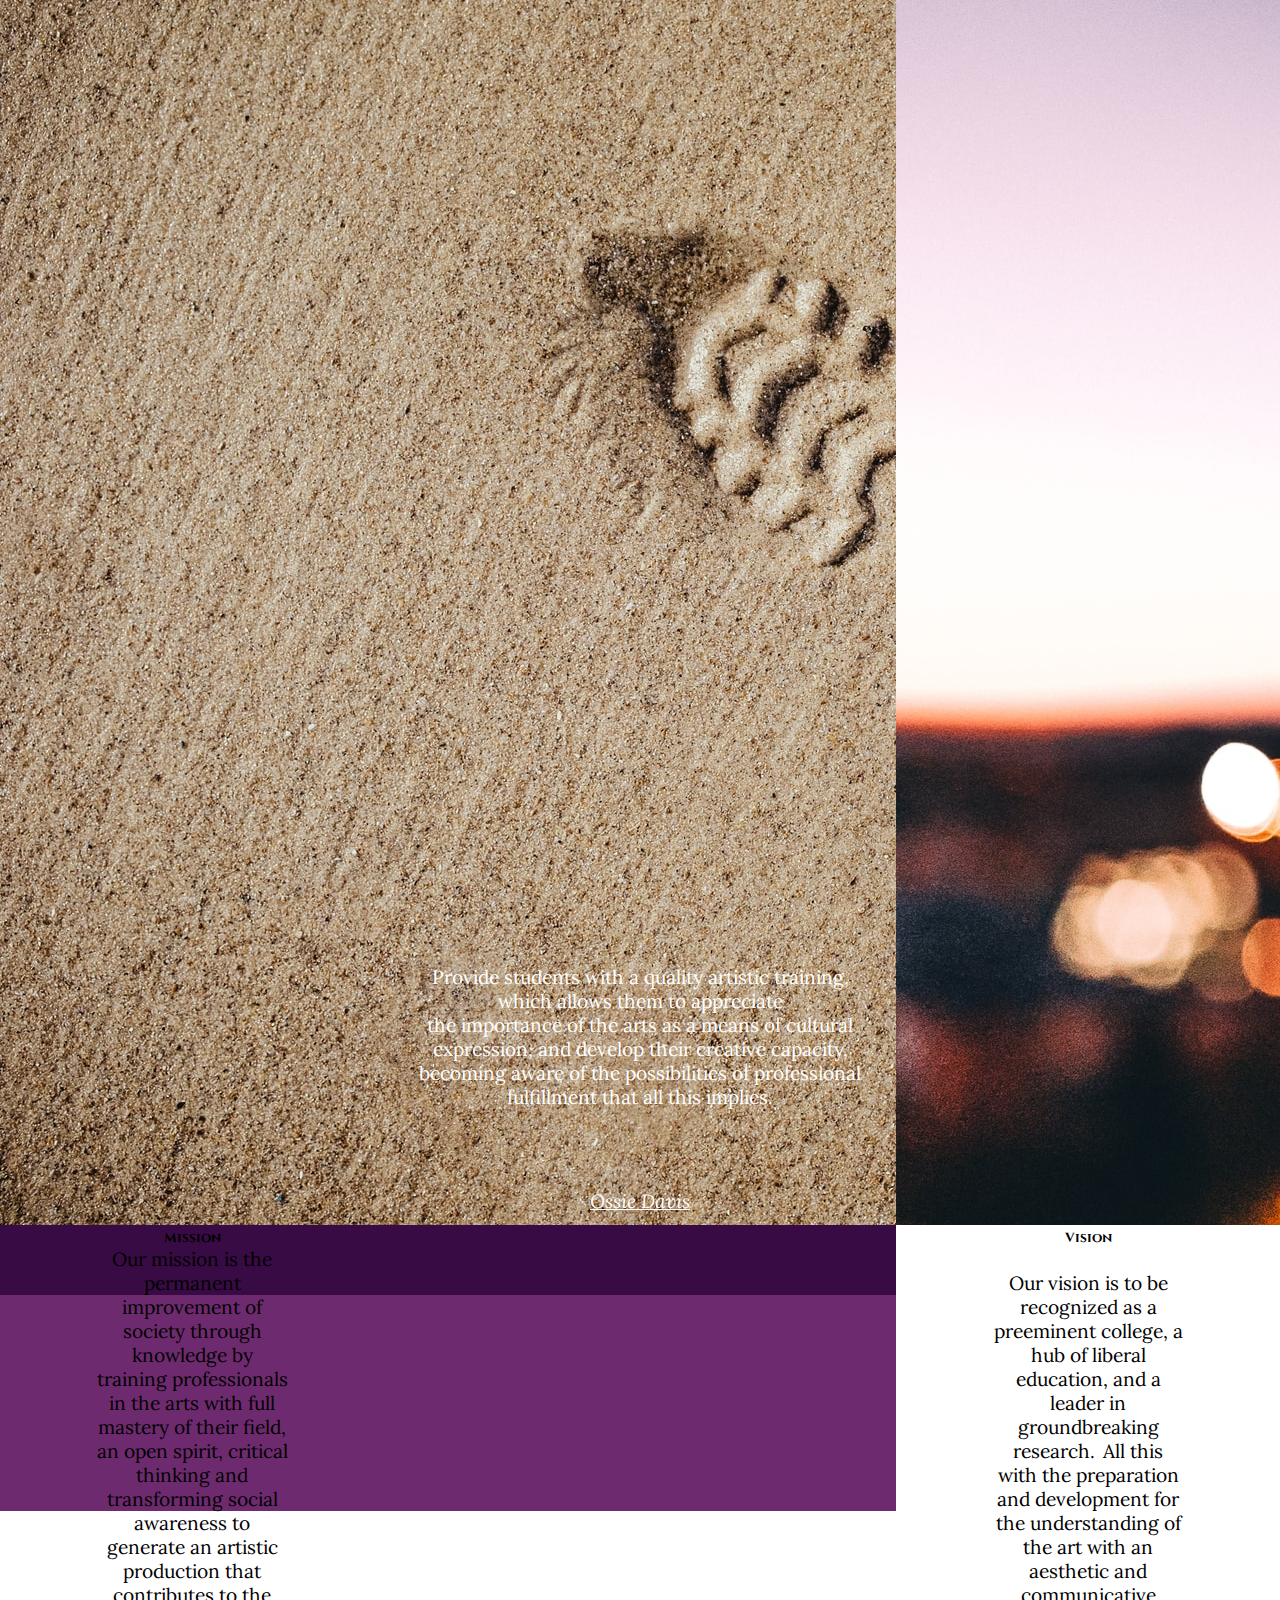
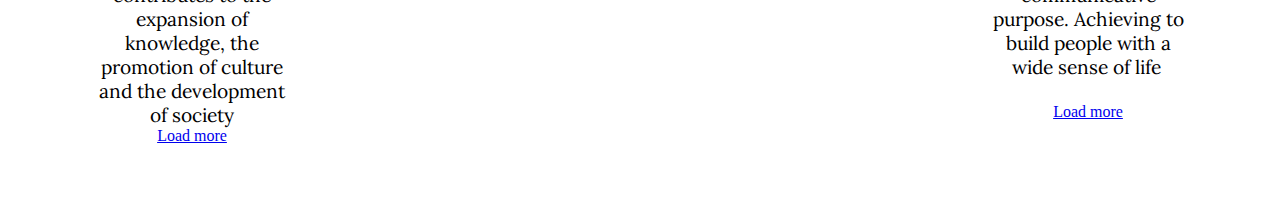
==== commit 9b473c9f: "Update" ====
--- a/PAV/PANAMA ARTS VARSITY.html
+++ b/PAV/PANAMA ARTS VARSITY.html
@@ -16,6 +16,7 @@
 <link rel="preconnect" href="https://fonts.googleapis.com">
 <link rel="preconnect" href="https://fonts.gstatic.com" crossorigin>
 <link href="https://fonts.googleapis.com/css2?family=Cinzel&family=Lora:ital,wght@0,400;1,600&display=swap" rel="stylesheet">
+<link rel="shortcut icon" href="LOGO.PNG">
 
 </head>
 <body>
@@ -37,14 +38,14 @@
                                         <a class="nav-link active" aria-current="page" href="#">Home</a>
                                     </li>
                                     <li class="nav-item dropdown">
-                                        <a class="nav-link dropdown-toggle" href="IDK/Carrers.html" id="navbarDropdownMenuLink" role="button" data-bs-toggle="dropdown" aria-expanded="false">
+                                        <a class="nav-link dropdown-toggle" href="Careers.html" id="navbarDropdownMenuLink" role="button" data-bs-toggle="dropdown" aria-expanded="false">
                                         Careers
                                         </a>
                                         <ul class="dropdown-menu" aria-labelledby="navbarDropdownMenuLink">
-                                        <li><a class="dropdown-item" href="IDK/Carrers.html">Financial Assistance</a></li>
-                                        <li><a class="dropdown-item" href="IDK/Carrers.html">Scholarships</a></li>
-                                        <li><a class="dropdown-item" href="IDK/Carrers.html">Admissions</a></li>
-                                        <li><a class="dropdown-item" href="IDK/Carrers.html">Study Plan</a></li>
+                                        <li><a class="dropdown-item" href="Careers.html">Financial Assistance</a></li>
+                                        <li><a class="dropdown-item" href="Careers.html">Scholarships</a></li>
+                                        <li><a class="dropdown-item" href="Careers.html">Admissions</a></li>
+                                        <li><a class="dropdown-item" href="Careers.html">Study Plan</a></li>
                                         </ul>
                                         </li>
                                         <li class="nav-item">
@@ -123,18 +124,15 @@
                     <footer>
                         <div class="contenedor d-block">
                             <div>
-                                <img src="https://www.pngkit.com/png/full/488-4883158_subscribe-to-our-mailing-list-icono-de-instagram.png" class="img-footer">
-                                <p class="pafooter">@Panama_ArtsVarsity</p>
+                                <p class="pafooter"><img src="https://www.pngkit.com/png/full/488-4883158_subscribe-to-our-mailing-list-icono-de-instagram.png" class="img-footer"> @Panama_ArtsVarsity</p>
                             </div>
                             <br>
                             <div>
-                                <img src="https://img.pngio.com/twitter-logo-png-images-free-download-twitter-logo-white-png-1139_926.png" class="img-footer">
-                                <p class="pafooter1">@Panama_Arts_Varsity</p>
+                                <p class="pafooter1"><img src="https://img.pngio.com/twitter-logo-png-images-free-download-twitter-logo-white-png-1139_926.png" class="img-footer"> @Panama_Arts_Varsity</p>
                             </div>
                             <br>
                             <div>
-                                <img src="https://www.freeiconspng.com/uploads/facebook-logo-png-white-facebook-logo-png-white-facebook-icon-png--32.png" class="img-footer1">
-                                <p class="pafooter">@PanamaArtsVarsity</p>
+                                <p class="pafooter"><img src="https://www.freeiconspng.com/uploads/facebook-logo-png-white-facebook-logo-png-white-facebook-icon-png--32.png" class="img-footer1">@PanamaArtsVarsity</p>
                             </div>
                         </div>
                     </footer>
